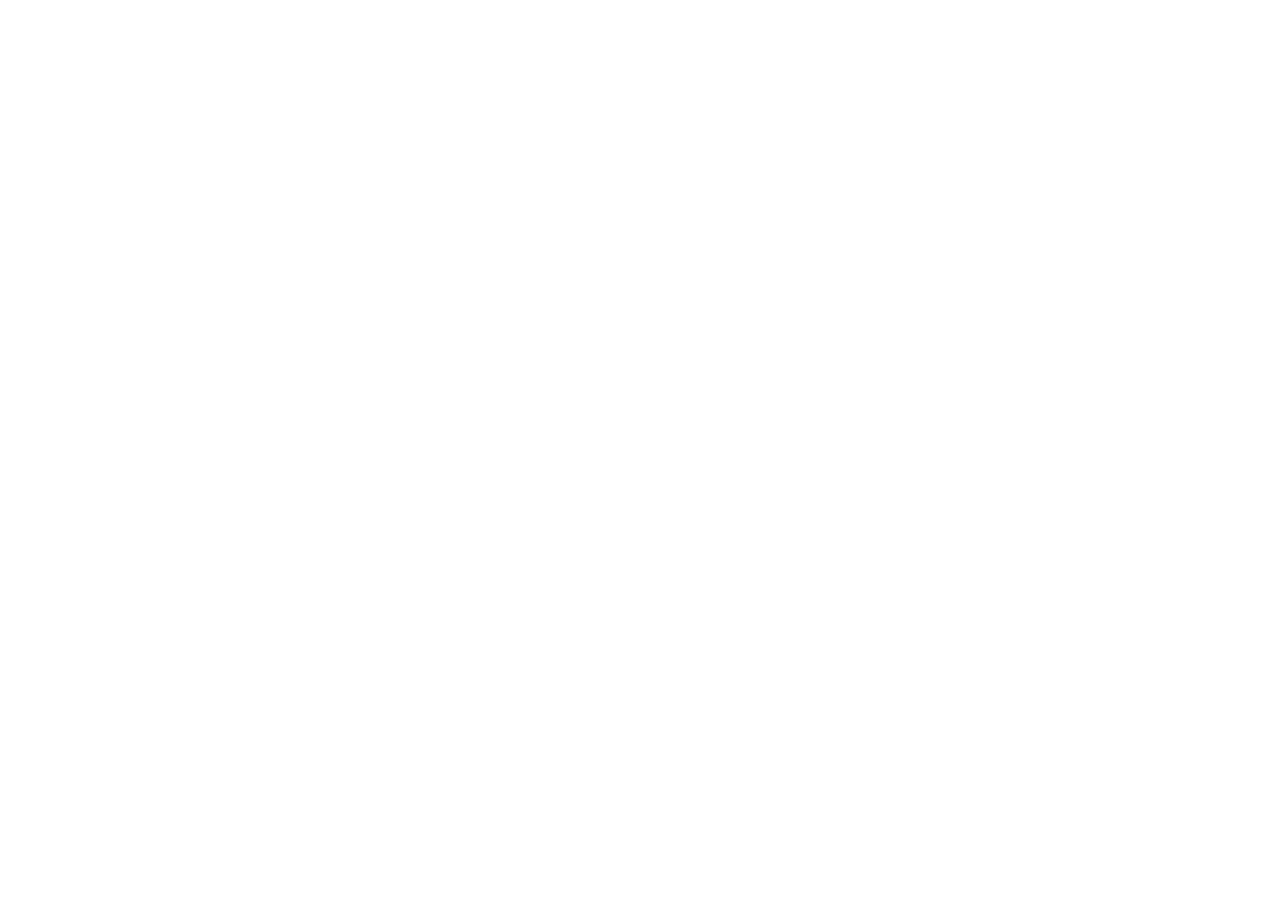
==== bubble game/index.html @ 59f8002d "bubble started creating" ====
<!DOCTYPE html>
<html lang="en">
  <head>
    <meta charset="UTF-8" />
    <meta name="viewport" content="width=device-width, initial-scale=1.0" />
    <title>Bubble Game</title>
    <link rel="stylesheet" href="css/style.css" />
    <script src="js/script.js" defer></script>
  </head>
  <body></body>
</html>
---- bubble game/css/style.css ----
* {
  margin: 0;
  padding: 0;
  box-sizing: border-box;
}
html,
body {
  width: 100%;
  height: 100%;
}
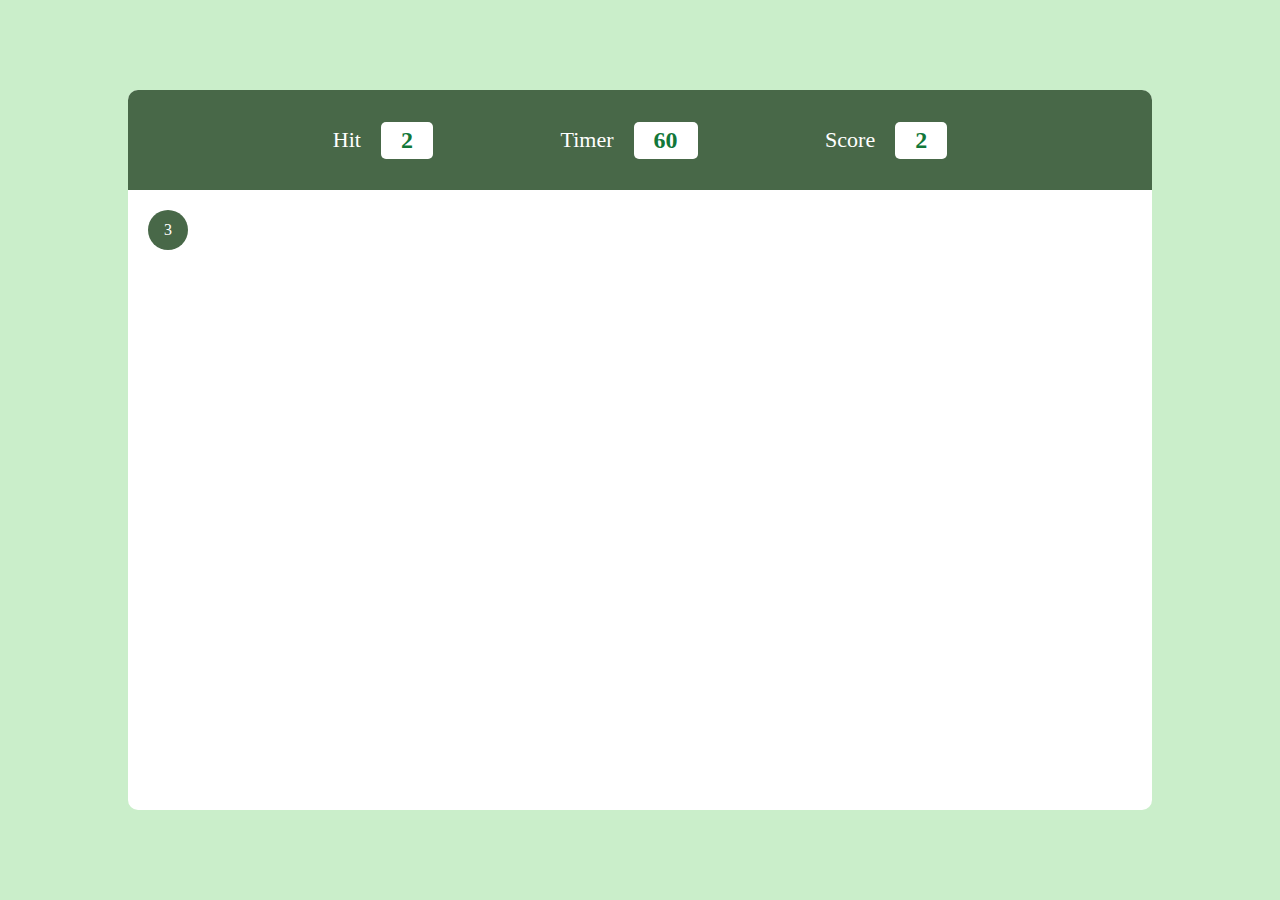
==== commit 575a1df7: "UI design created" ====
--- a/bubble game/index.html
+++ b/bubble game/index.html
@@ -7,5 +7,27 @@
     <link rel="stylesheet" href="css/style.css" />
     <script src="js/script.js" defer></script>
   </head>
-  <body></body>
+  <body>
+    <div class="main">
+      <div class="panel">
+        <div class="ptop">
+          <div class="element">
+            <h2>Hit</h2>
+            <div class="box">2</div>
+          </div>
+          <div class="element">
+            <h2>Timer</h2>
+            <div class="box">60</div>
+          </div>
+          <div class="element">
+            <h2>Score</h2>
+            <div class="box">2</div>
+          </div>
+        </div>
+        <div class="pbtm">
+          <div class="bubble">3</div>
+        </div>
+      </div>
+    </div>
+  </body>
 </html>
--- a/bubble game/css/style.css
+++ b/bubble game/css/style.css
@@ -2,9 +2,75 @@
   margin: 0;
   padding: 0;
   box-sizing: border-box;
+  font-family: "gilroy";
 }
 html,
 body {
   width: 100%;
   height: 100%;
 }
+
+.main {
+  display: flex;
+  justify-content: center;
+  align-items: center;
+  width: 100%;
+  height: 100%;
+  background-color: rgb(202, 238, 202);
+}
+.main .panel {
+  width: 80%;
+  height: 80%;
+  background-color: #fff;
+  border-radius: 10px;
+  overflow: hidden;
+}
+
+.main .element {
+  display: flex;
+  align-items: center;
+  gap: 20px;
+  /* background-color: red; */
+}
+.main .ptop {
+  display: flex;
+  justify-content: space-between;
+  align-items: center;
+  color: #fff;
+  width: 100%;
+  height: 100px;
+  padding: 0 20%;
+  background-color: rgb(72, 104, 72);
+}
+
+.main .box {
+  padding: 5px 20px;
+  background-color: #fff;
+  border-radius: 5px;
+  color: rgb(18, 119, 57);
+  font-size: 24px;
+  font-weight: 600;
+}
+.main .pbtm {
+  width: 100%;
+  height: calc(100%-100px);
+  padding: 20px;
+}
+.main .element h2 {
+  font-size: 22px;
+  font-weight: 500;
+}
+.main .pbtm .bubble {
+  display: flex;
+  justify-content: center;
+  align-items: center;
+  width: 40px;
+  height: 40px;
+  background-color: rgb(72, 104, 72);
+  color: #fff;
+  border-radius: 50%;
+  cursor: pointer;
+}
+.main .pbtm .bubble:hover {
+  background-color: rgb(50, 75, 50);
+}
